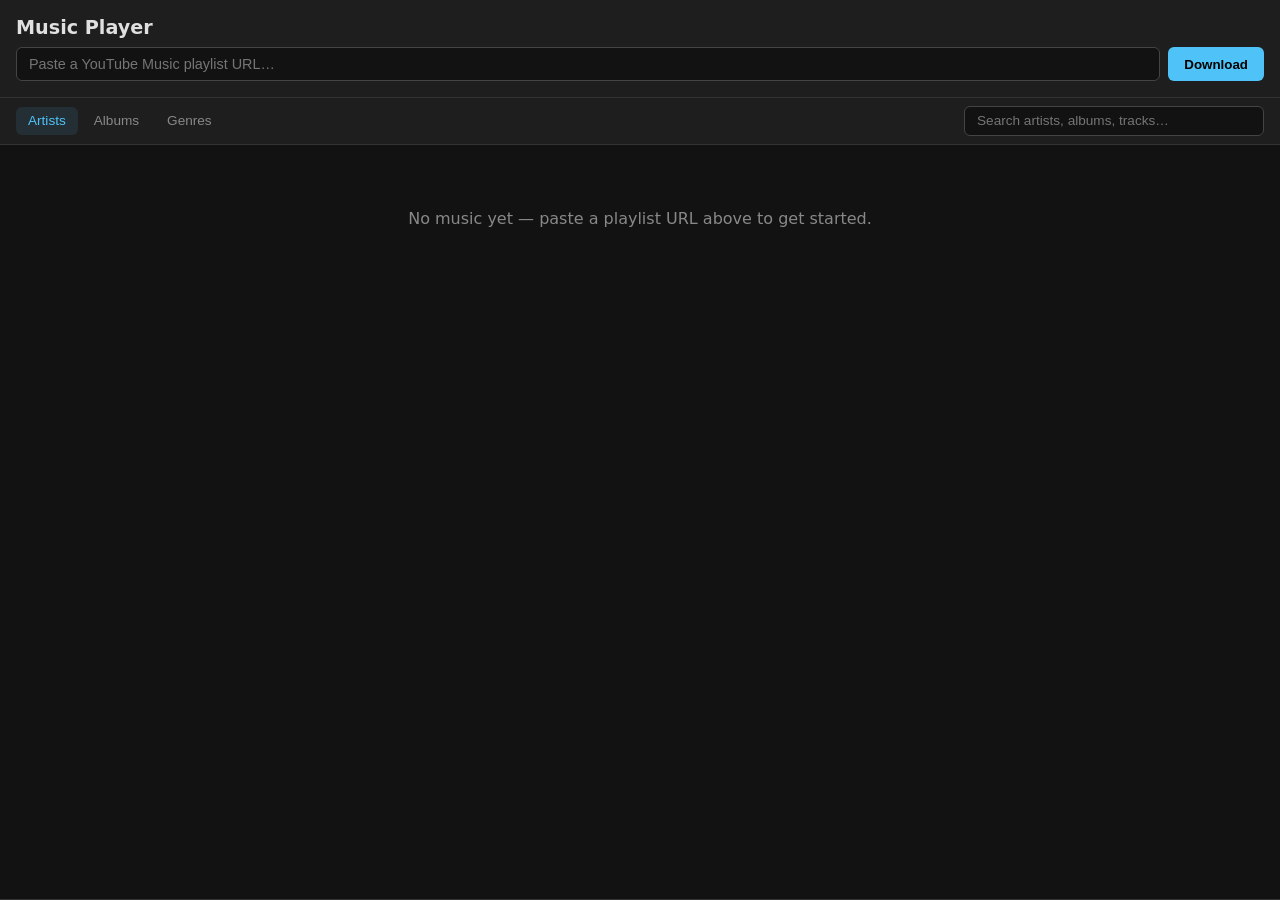
==== index.html @ 0132e759 "Initial commit: music player with Chromecast support Web-based music player with YouTube playlist do" ====
<!DOCTYPE html>
<html lang="en">
<head>
  <meta charset="UTF-8">
  <meta name="viewport" content="width=device-width, initial-scale=1.0">
  <title>Music Player</title>
  <link rel="stylesheet" href="css/style.css">
</head>
<body>
  <header>
    <h1>Music Player</h1>
    <form id="download-form" role="search">
      <input
        type="url"
        id="playlist-url"
        placeholder="Paste a YouTube Music playlist URL…"
        autocomplete="off"
        required
      >
      <button type="submit">Download</button>
    </form>
    <output id="download-status" role="status" hidden></output>
  </header>

  <nav id="main-nav" aria-label="Library navigation">
    <div id="nav-tabs">
      <button class="tab active" data-view="artists">Artists</button>
      <button class="tab" data-view="albums">Albums</button>
      <button class="tab" data-view="genres">Genres</button>
    </div>
    <div id="search-bar">
      <input type="search" id="search-input" placeholder="Search artists, albums, tracks…" autocomplete="off">
    </div>
  </nav>

  <main>
    <section id="card-grid" aria-label="Albums"></section>

    <section id="tracklist" aria-label="Album tracks" hidden>
      <button id="back-to-grid" aria-label="Back">&larr; Back</button>
      <header id="album-header">
        <img id="album-cover" src="" alt="" hidden>
        <div>
          <h2 id="album-title"></h2>
          <p id="album-artist"></p>
          <p id="album-meta"></p>
        </div>
      </header>
      <ol id="track-list"></ol>
    </section>
  </main>

  <footer>
    <article id="player" aria-label="Now playing" hidden>
      <div id="now-playing">
        <strong id="track-title">—</strong>
        <span id="track-artist"></span>
      </div>
      <div id="progress-container">
        <time id="current-time">0:00</time>
        <input type="range" id="seek-bar" min="0" max="100" value="0" step="0.1" aria-label="Seek">
        <time id="duration">0:00</time>
      </div>
      <nav id="controls" aria-label="Playback controls">
        <button id="btn-prev" aria-label="Previous" title="Previous">⏮</button>
        <button id="btn-play" aria-label="Play" title="Play">▶</button>
        <button id="btn-next" aria-label="Next" title="Next">⏭</button>
        <input type="range" id="volume" min="0" max="1" value="1" step="0.01" aria-label="Volume">
        <google-cast-launcher id="btn-cast"></google-cast-launcher>
      </nav>
    </article>
  </footer>

  <script src="https://www.gstatic.com/cv/js/sender/v1/cast_sender.js?loadCastFramework=1"></script>
  <script type="module" src="js/app.js"></script>
</body>
</html>
---- css/style.css ----
*, *::before, *::after {
  box-sizing: border-box;
  margin: 0;
}

:root {
  --bg: #121212;
  --surface: #1e1e1e;
  --surface-hover: #2a2a2a;
  --text: #e0e0e0;
  --text-muted: #888;
  --accent: #4fc3f7;
  --radius: 6px;
}

html { height: 100%; }

body {
  font-family: system-ui, sans-serif;
  background: var(--bg);
  color: var(--text);
  display: flex;
  flex-direction: column;
  min-height: 100%;
}

/* ---- Header / Download bar ---- */
header {
  padding: 1rem;
  background: var(--surface);
  border-bottom: 1px solid #333;
}

header h1 {
  font-size: 1.2rem;
  margin-bottom: 0.5rem;
}

#download-form {
  display: flex;
  gap: 0.5rem;
}

#playlist-url {
  flex: 1;
  padding: 0.5rem 0.75rem;
  border: 1px solid #444;
  border-radius: var(--radius);
  background: var(--bg);
  color: var(--text);
  font-size: 0.9rem;
}

#download-form button {
  padding: 0.5rem 1rem;
  border: none;
  border-radius: var(--radius);
  background: var(--accent);
  color: #000;
  font-weight: 600;
  cursor: pointer;
}

#download-status {
  display: block;
  margin-top: 0.5rem;
  font-size: 0.85rem;
  color: var(--text-muted);
}

#download-status[hidden] { display: none; }

/* ---- Navigation ---- */
#main-nav {
  display: flex;
  align-items: center;
  gap: 1rem;
  padding: 0.5rem 1rem;
  background: var(--surface);
  border-bottom: 1px solid #333;
}

#nav-tabs {
  display: flex;
  gap: 0.25rem;
}

.tab {
  padding: 0.4rem 0.75rem;
  border: none;
  border-radius: var(--radius);
  background: transparent;
  color: var(--text-muted);
  font-size: 0.85rem;
  cursor: pointer;
}

.tab:hover {
  color: var(--text);
  background: var(--surface-hover);
}

.tab.active {
  color: var(--accent);
  background: rgba(79, 195, 247, 0.1);
}

#search-bar {
  flex: 1;
  max-width: 300px;
  margin-left: auto;
}

#search-input {
  width: 100%;
  padding: 0.4rem 0.75rem;
  border: 1px solid #444;
  border-radius: var(--radius);
  background: var(--bg);
  color: var(--text);
  font-size: 0.85rem;
}

/* ---- Main ---- */
main {
  flex: 1;
  overflow-y: auto;
  padding: 1rem;
}

/* ---- Card Grid ---- */
#card-grid {
  display: grid;
  grid-template-columns: repeat(auto-fill, minmax(160px, 1fr));
  gap: 1rem;
}

#card-grid:empty::after {
  content: "No music yet — paste a playlist URL above to get started.";
  color: var(--text-muted);
  grid-column: 1 / -1;
  text-align: center;
  padding: 3rem;
}

/* Group headers inside the grid */
.group-header {
  grid-column: 1 / -1;
  font-size: 1.1rem;
  font-weight: 600;
  padding: 0.75rem 0 0.25rem;
  border-bottom: 1px solid #333;
  margin-top: 0.5rem;
}

.group-header:first-child {
  margin-top: 0;
}

.album-card {
  cursor: pointer;
  border-radius: var(--radius);
  overflow: hidden;
  background: var(--surface);
  transition: background 0.15s;
}

.album-card:hover {
  background: var(--surface-hover);
}

.album-card .cover {
  width: 100%;
  aspect-ratio: 1;
  object-fit: cover;
  display: block;
  background: #2a2a2a;
}

.album-card .cover-placeholder {
  width: 100%;
  aspect-ratio: 1;
  display: flex;
  align-items: center;
  justify-content: center;
  background: #2a2a2a;
  color: var(--text-muted);
  font-size: 2.5rem;
}

.album-card .card-info {
  padding: 0.5rem 0.6rem;
}

.album-card .card-title {
  font-size: 0.85rem;
  font-weight: 600;
  white-space: nowrap;
  overflow: hidden;
  text-overflow: ellipsis;
}

.album-card .card-subtitle {
  font-size: 0.75rem;
  color: var(--text-muted);
  white-space: nowrap;
  overflow: hidden;
  text-overflow: ellipsis;
  margin-top: 0.15rem;
}

/* ---- Tracklist ---- */
#tracklist[hidden] { display: none; }

#back-to-grid {
  background: none;
  border: none;
  color: var(--accent);
  font-size: 0.9rem;
  cursor: pointer;
  padding: 0.25rem 0;
  margin-bottom: 0.75rem;
}

#album-header {
  display: flex;
  gap: 1rem;
  align-items: flex-start;
  margin-bottom: 1rem;
}

#album-cover {
  width: 160px;
  height: 160px;
  object-fit: cover;
  border-radius: var(--radius);
  flex-shrink: 0;
}

#album-cover[hidden] { display: none; }

#album-title {
  font-size: 1.3rem;
}

#album-artist {
  color: var(--text-muted);
  font-size: 0.9rem;
}

#album-meta {
  color: var(--text-muted);
  font-size: 0.8rem;
  margin-top: 0.25rem;
}

#track-list {
  list-style: none;
  padding: 0;
}

#track-list li {
  display: flex;
  align-items: center;
  padding: 0.5rem 0.75rem;
  border-radius: var(--radius);
  cursor: pointer;
  font-size: 0.9rem;
}

#track-list li:hover {
  background: var(--surface-hover);
}

#track-list li[aria-current="true"] {
  color: var(--accent);
}

#track-list li .track-num {
  width: 2rem;
  text-align: right;
  margin-right: 0.75rem;
  color: var(--text-muted);
  font-size: 0.8rem;
}

#track-list li .track-name {
  flex: 1;
}

/* ---- Footer / Player ---- */
footer {
  background: var(--surface);
  border-top: 1px solid #333;
}

#player[hidden] { display: none; }

#player {
  padding: 0.75rem 1rem;
  display: flex;
  align-items: center;
  gap: 1rem;
}

#now-playing {
  width: 200px;
  flex-shrink: 0;
  overflow: hidden;
}

#now-playing strong {
  display: block;
  font-size: 0.9rem;
  white-space: nowrap;
  overflow: hidden;
  text-overflow: ellipsis;
}

#now-playing span {
  font-size: 0.8rem;
  color: var(--text-muted);
}

#progress-container {
  flex: 1;
  display: flex;
  align-items: center;
  gap: 0.5rem;
}

#progress-container time {
  font-size: 0.75rem;
  color: var(--text-muted);
  min-width: 3em;
  text-align: center;
}

#seek-bar {
  flex: 1;
  accent-color: var(--accent);
}

#controls {
  display: flex;
  align-items: center;
  gap: 0.25rem;
}

#controls button {
  background: none;
  border: none;
  color: var(--text);
  font-size: 1.2rem;
  cursor: pointer;
  padding: 0.25rem 0.5rem;
  border-radius: var(--radius);
}

#controls button:hover {
  background: var(--surface-hover);
}

#volume {
  width: 80px;
  accent-color: var(--accent);
}

/* ---- Cast button ---- */
google-cast-launcher {
  --connected-color: var(--accent);
  --disconnected-color: var(--text-muted);
  width: 24px;
  height: 24px;
  cursor: pointer;
  margin-left: 0.5rem;
}

/* ---- Responsive ---- */
@media (max-width: 600px) {
  #main-nav { flex-wrap: wrap; }
  #search-bar { max-width: none; flex-basis: 100%; margin-left: 0; }
  #card-grid { grid-template-columns: repeat(auto-fill, minmax(130px, 1fr)); }
  #album-header { flex-direction: column; }
  #album-cover { width: 120px; height: 120px; }
  #player { flex-wrap: wrap; }
  #now-playing { width: 100%; }
  #progress-container { order: 3; width: 100%; }
}
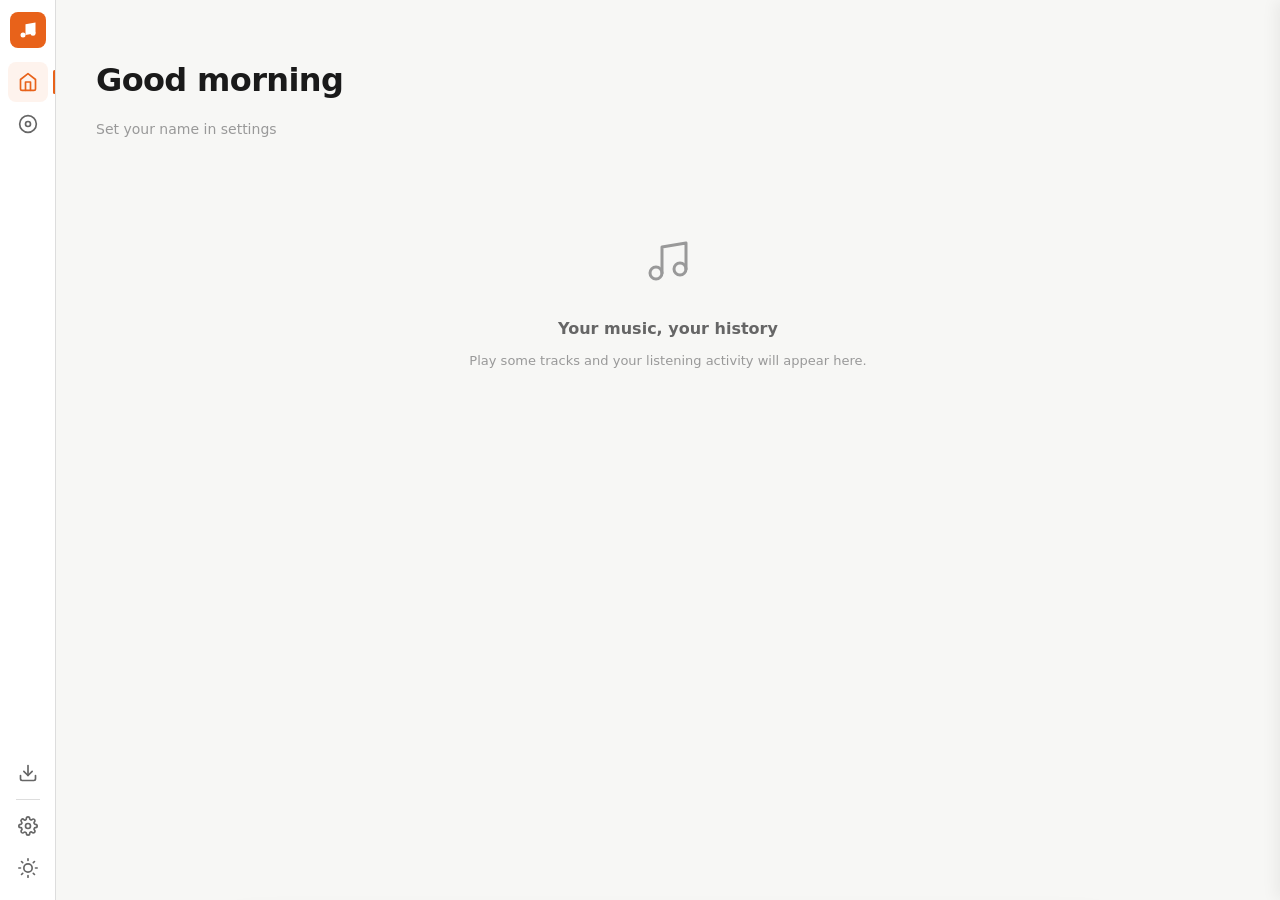
==== commit 714ae6a5: "Rebuild app shell with Loomr-pattern rail navigation and sliding panels - Extract CastManager into c" ====
--- a/index.html
+++ b/index.html
@@ -3,75 +3,14 @@
 <head>
   <meta charset="UTF-8">
   <meta name="viewport" content="width=device-width, initial-scale=1.0">
-  <title>Music Player</title>
-  <link rel="stylesheet" href="css/style.css">
+  <title>MusiCast</title>
+  <link rel="stylesheet" href="css/tokens.css">
+  <style>
+    html, body { height: 100%; margin: 0; overflow: clip; }
+  </style>
 </head>
 <body>
-  <header>
-    <h1>Music Player</h1>
-    <form id="download-form" role="search">
-      <input
-        type="url"
-        id="playlist-url"
-        placeholder="Paste a YouTube Music playlist URL…"
-        autocomplete="off"
-        required
-      >
-      <button type="submit">Download</button>
-    </form>
-    <output id="download-status" role="status" hidden></output>
-  </header>
-
-  <nav id="main-nav" aria-label="Library navigation">
-    <div id="nav-tabs">
-      <button class="tab active" data-view="artists">Artists</button>
-      <button class="tab" data-view="albums">Albums</button>
-      <button class="tab" data-view="genres">Genres</button>
-    </div>
-    <div id="search-bar">
-      <input type="search" id="search-input" placeholder="Search artists, albums, tracks…" autocomplete="off">
-    </div>
-  </nav>
-
-  <main>
-    <section id="card-grid" aria-label="Albums"></section>
-
-    <section id="tracklist" aria-label="Album tracks" hidden>
-      <button id="back-to-grid" aria-label="Back">&larr; Back</button>
-      <header id="album-header">
-        <img id="album-cover" src="" alt="" hidden>
-        <div>
-          <h2 id="album-title"></h2>
-          <p id="album-artist"></p>
-          <p id="album-meta"></p>
-        </div>
-      </header>
-      <ol id="track-list"></ol>
-    </section>
-  </main>
-
-  <footer>
-    <article id="player" aria-label="Now playing" hidden>
-      <div id="now-playing">
-        <strong id="track-title">—</strong>
-        <span id="track-artist"></span>
-      </div>
-      <div id="progress-container">
-        <time id="current-time">0:00</time>
-        <input type="range" id="seek-bar" min="0" max="100" value="0" step="0.1" aria-label="Seek">
-        <time id="duration">0:00</time>
-      </div>
-      <nav id="controls" aria-label="Playback controls">
-        <button id="btn-prev" aria-label="Previous" title="Previous">⏮</button>
-        <button id="btn-play" aria-label="Play" title="Play">▶</button>
-        <button id="btn-next" aria-label="Next" title="Next">⏭</button>
-        <input type="range" id="volume" min="0" max="1" value="1" step="0.01" aria-label="Volume">
-        <google-cast-launcher id="btn-cast"></google-cast-launcher>
-      </nav>
-    </article>
-  </footer>
-
-  <script src="https://www.gstatic.com/cv/js/sender/v1/cast_sender.js?loadCastFramework=1"></script>
+  <music-app></music-app>
   <script type="module" src="js/app.js"></script>
 </body>
 </html>
--- a/css/tokens.css
+++ b/css/tokens.css
@@ -0,0 +1,62 @@
+/* ── Design Tokens ── */
+:root {
+  /* Light theme (default) */
+  --bg: #f7f7f5;
+  --bg-raised: #ffffff;
+  --bg-hover: #eeeeec;
+  --bg-active: #e2e2df;
+  --border: #ddd;
+  --text: #1a1a1a;
+  --text-muted: #666;
+  --text-faint: #999;
+  --accent: #e8621a;
+  --accent-light: rgba(232, 98, 26, 0.08);
+  --accent-text: #fff;
+  --shadow-sm: 0 1px 3px rgba(0,0,0,0.06);
+  --shadow-md: 0 4px 12px rgba(0,0,0,0.08);
+  --shadow-lg: 0 8px 24px rgba(0,0,0,0.12);
+  --radius: 8px;
+  --radius-lg: 12px;
+  --font: system-ui, -apple-system, sans-serif;
+  --font-mono: ui-monospace, 'SF Mono', monospace;
+  --rail-w: 56px;
+  --detail-w: 480px;
+  --detail-slide: 400ms cubic-bezier(0.32, 0.72, 0, 1);
+  --transition: 160ms ease;
+  --player-bg: #1a1a1a;
+  --player-text: #eee;
+  --player-muted: #888;
+  --player-accent: #f0802a;
+}
+
+[data-theme="dark"] {
+  --bg: #121212;
+  --bg-raised: #1e1e1e;
+  --bg-hover: #2a2a2a;
+  --bg-active: #333;
+  --border: #333;
+  --text: #e0e0e0;
+  --text-muted: #999;
+  --text-faint: #555;
+  --accent: #f0802a;
+  --accent-light: rgba(240, 128, 42, 0.1);
+  --accent-text: #121212;
+  --shadow-sm: 0 1px 3px rgba(0,0,0,0.2);
+  --shadow-md: 0 4px 12px rgba(0,0,0,0.3);
+  --shadow-lg: 0 8px 24px rgba(0,0,0,0.4);
+  --player-bg: #0a0a0a;
+  --player-text: #eee;
+  --player-muted: #777;
+  --player-accent: #f0802a;
+}
+
+/* ── Base Reset ── */
+*, *::before, *::after { box-sizing: border-box; margin: 0; }
+html { height: 100%; }
+body {
+  font-family: var(--font);
+  background: var(--bg);
+  color: var(--text);
+  min-height: 100%;
+  -webkit-font-smoothing: antialiased;
+}
